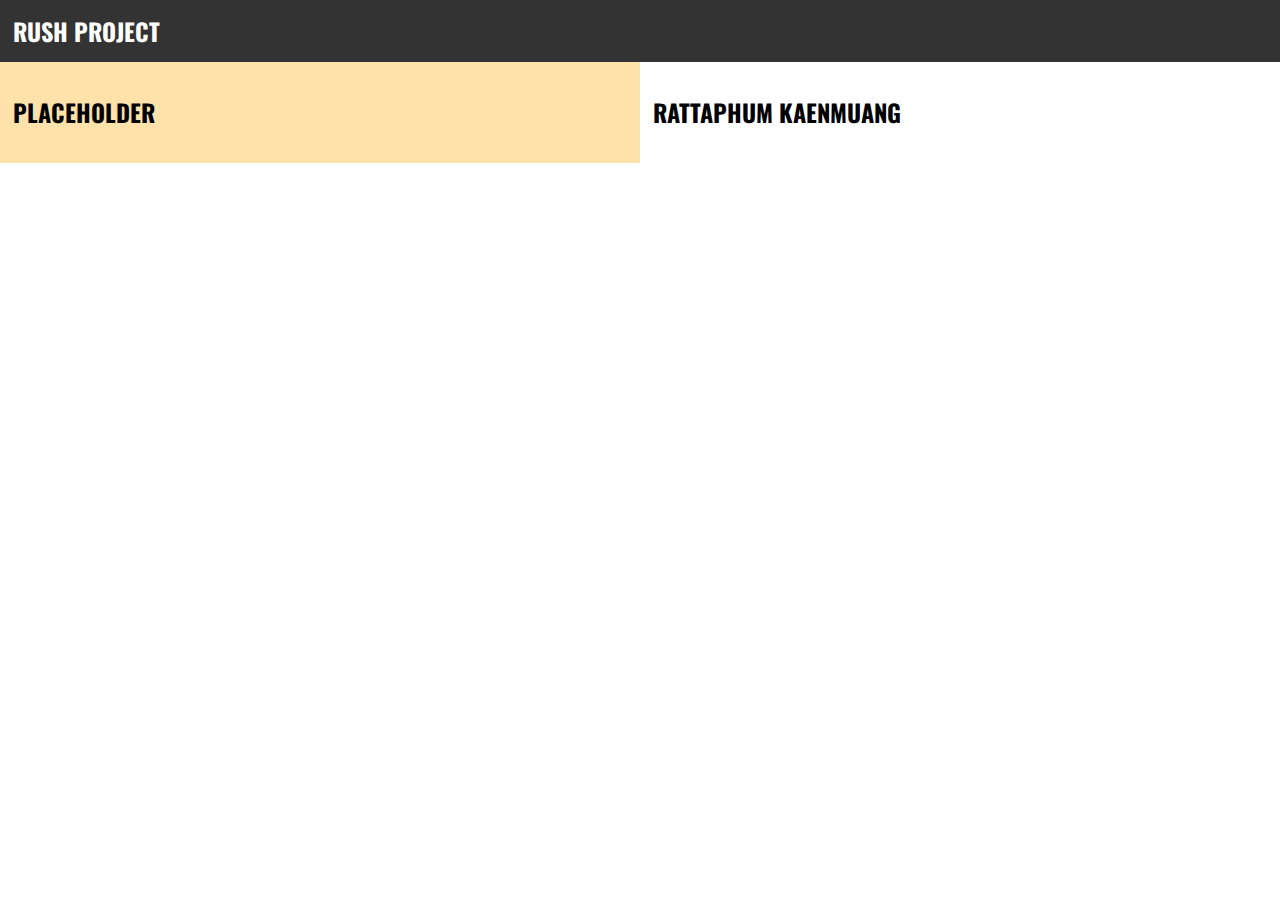
==== index.html @ 893b31ff "init" ====
<!DOCTYPE html>
<html lang="en">
<head>
    <meta charset="UTF-8">
    <meta name="viewport" content="width=device-width, initial-scale=1.0">
    <title>RUSH</title>
    <link rel="stylesheet" href="./css/index.css">
    <link rel="preconnect" href="https://fonts.googleapis.com">
    <link rel="preconnect" href="https://fonts.gstatic.com" crossorigin>
    <link href="https://fonts.googleapis.com/css2?family=Oswald:wght@200..700&display=swap" rel="stylesheet">
</head>
<body>
    <header>
        <h1>RUSH PROJECT</h1>
    </header>
    <section id="main-container">
        <div class="cv-pick-container" id="left-container">
            <h2 class="our-name">
                PLACEHOLDER
            </h2>
        </div>
        <div class="cv-pick-container" id="right-container">
            <h2 class="our-name">
                RATTAPHUM KAENMUANG
            </h2>
        </div>
    </section>
</body>
</html>
---- css/index.css ----
html, body {
    margin: 0;
    padding: 0;
    font-family: "Oswald", serif;
}

header {
    display: flex;
    background-color: #333;
    color: white;
    text-align: center;
    box-sizing: border-box;
}

#main-container {
    display: flex;
    flex-direction: row;
}

#main-container > div {
    flex: 1;
    padding: 1%;
}

header h1 {
    margin: 1%;
    font-size: 1.5em;
}

#left-container {
    background-color: rgb(255, 225, 170);
}
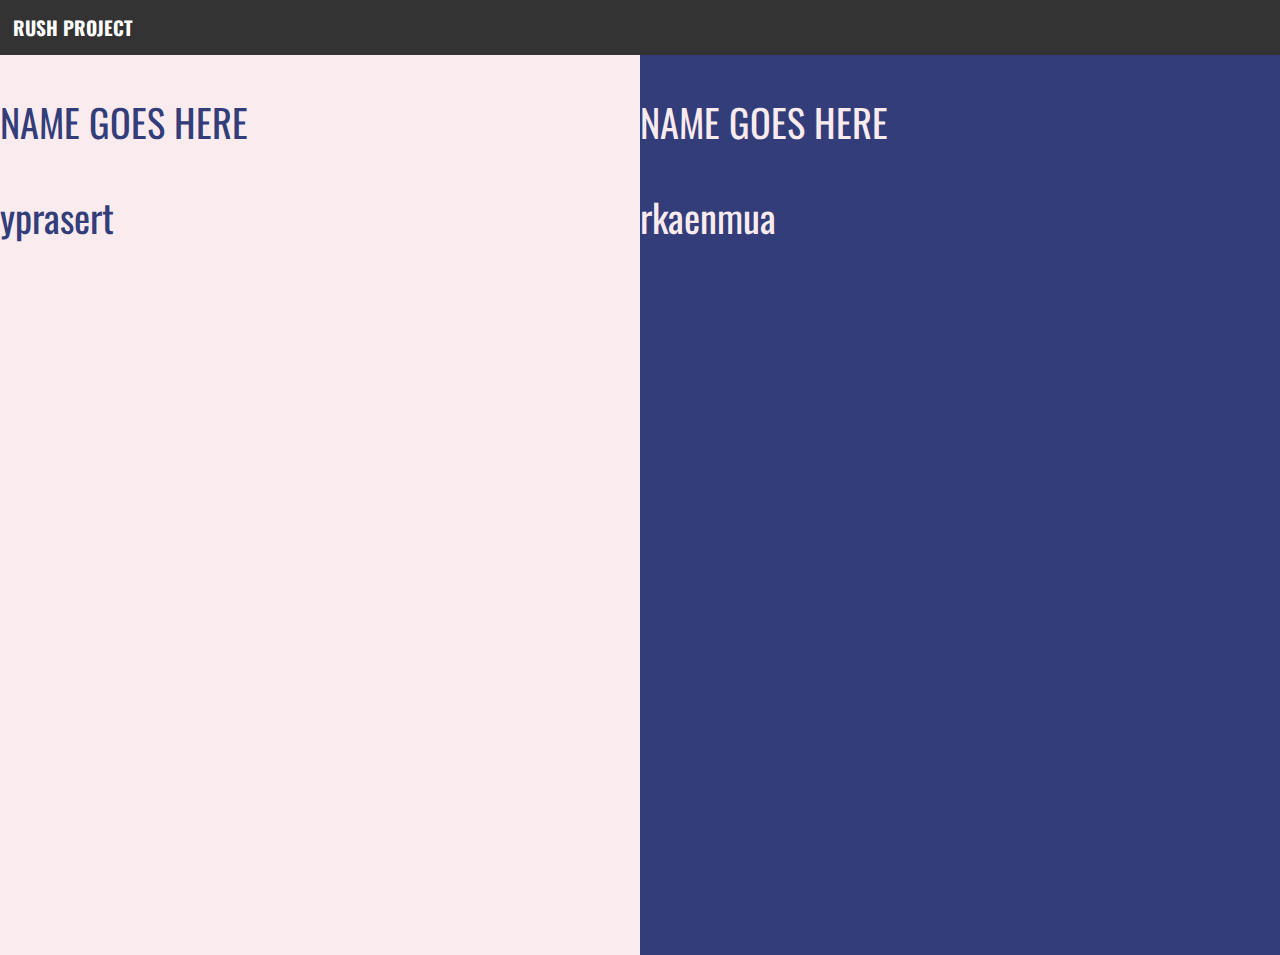
==== commit cff86c6b: "divided homepage in half + onhover effect" ====
--- a/index.html
+++ b/index.html
@@ -14,15 +14,21 @@
         <h1>RUSH PROJECT</h1>
     </header>
     <section id="main-container">
-        <div class="cv-pick-container" id="left-container">
-            <h2 class="our-name">
-                PLACEHOLDER
-            </h2>
+        <div class="cv-container" id="left-container">
+            <p class="our-name">
+                NAME GOES HERE
+            </p>
+            <p class="intra-handle">
+                yprasert
+            </p>
         </div>
-        <div class="cv-pick-container" id="right-container">
-            <h2 class="our-name">
-                RATTAPHUM KAENMUANG
-            </h2>
+        <div class="cv-container" id="right-container">
+            <p class="our-name">
+                NAME GOES HERE
+            </p>
+            <p class="intra-handle">
+                rkaenmua
+            </p>
         </div>
     </section>
 </body>
--- a/css/index.css
+++ b/css/index.css
@@ -1,32 +1,66 @@
-html, body {
+:root {
+    --header-bg-color: #333;
+
+    --light-bg-color: #FAEBEFFF;
+    --dark-bg-color: #333D79FF;
+
+    --font-size-large: 3vw;
+    --font-size-h1: 1.5vw;
+}
+body {
+    position: fixed;
     margin: 0;
     padding: 0;
+    height: 100vh;
     font-family: "Oswald", serif;
+
+    background-color: black;
 }
 
+/*========== Header Section ==========*/
 header {
     display: flex;
+    width: 100vw;
+
     background-color: #333;
     color: white;
-    text-align: center;
-    box-sizing: border-box;
+    z-index: 99999;
+}
+header h1 {
+    margin: 1%;
+    font-size: 1.5vw;
 }
 
+
+/*========== left-right Section ==========*/
+/* parent container */
 #main-container {
     display: flex;
     flex-direction: row;
+    width: 100%;
+    height: 100%;
+}
+#main-container .cv-container {
+    font-size: 3vw;
 }
 
-#main-container > div {
-    flex: 1;
-    padding: 1%;
+/* modify both sides */
+.cv-container {
+    width: 50%;
+    height: 100%;
+    transition: filter 0.3s; 
+}
+.cv-container:hover {
+    cursor: pointer;
+    filter: brightness(0.5);
 }
 
-header h1 {
-    margin: 1%;
-    font-size: 1.5em;
+/* modify each side */
+#left-container { /*background-col and text-col switches places*/
+    background-color: var(--light-bg-color);
+    color: var(--dark-bg-color);
 }
-
-#left-container {
-    background-color: rgb(255, 225, 170);
+#right-container {
+    background-color: var(--dark-bg-color);
+    color: var(--light-bg-color);
 }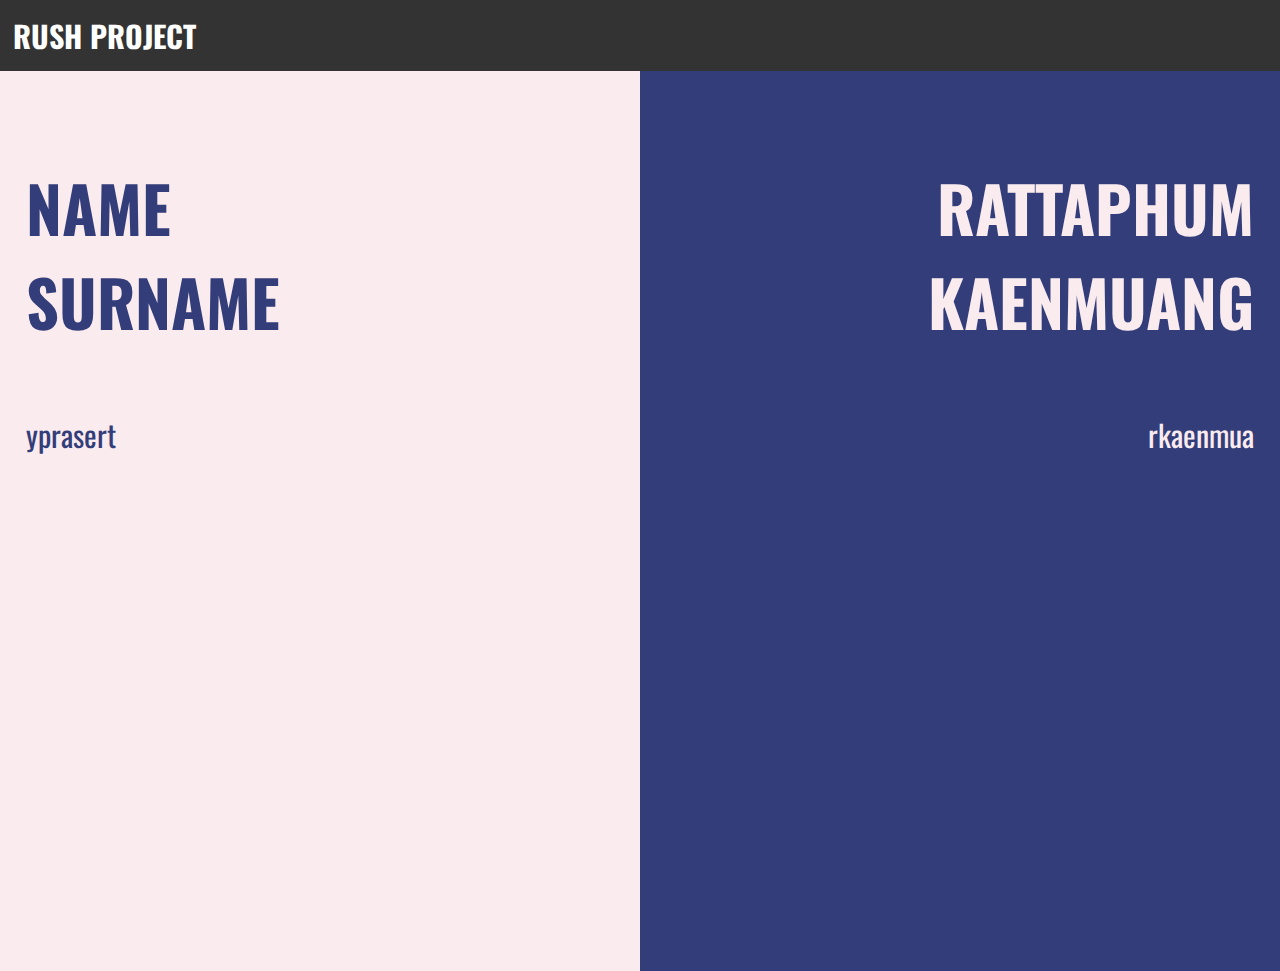
==== commit 4a21f916: "made homepage responsive (AFAIK)" ====
--- a/index.html
+++ b/index.html
@@ -15,16 +15,18 @@
     </header>
     <section id="main-container">
         <div class="cv-container" id="left-container">
-            <p class="our-name">
-                NAME GOES HERE
+            <p class="name">
+                NAME<br>
+                SURNAME
             </p>
             <p class="intra-handle">
                 yprasert
             </p>
         </div>
         <div class="cv-container" id="right-container">
-            <p class="our-name">
-                NAME GOES HERE
+            <p class="name">
+                RATTAPHUM<br>
+                KAENMUANG
             </p>
             <p class="intra-handle">
                 rkaenmua
--- a/css/index.css
+++ b/css/index.css
@@ -1,16 +1,20 @@
+/*========== Root/Body Section ==========*/
 :root {
     --header-bg-color: #333;
 
     --light-bg-color: #FAEBEFFF;
     --dark-bg-color: #333D79FF;
 
-    --font-size-large: 3vw;
-    --font-size-h1: 1.5vw;
+    /*font size               min   preferred max   */
+    --title-font-size:  clamp(30px, 2vw,      300px);
+    --name-font-size:   clamp(35px, 5vw,      400px);
+    --others-font-size: clamp(30px, 1.5vw,    300px);
 }
 body {
     position: fixed;
     margin: 0;
     padding: 0;
+    width: 100vw;
     height: 100vh;
     font-family: "Oswald", serif;
 
@@ -28,7 +32,7 @@
 }
 header h1 {
     margin: 1%;
-    font-size: 1.5vw;
+    font-size: var(--title-font-size);
 }
 
 
@@ -37,22 +41,29 @@
 #main-container {
     display: flex;
     flex-direction: row;
-    width: 100%;
-    height: 100%;
-}
-#main-container .cv-container {
-    font-size: 3vw;
+    width: 100vw;
+    height: 100vh;
 }
 
 /* modify both sides */
 .cv-container {
     width: 50%;
     height: 100%;
-    transition: filter 0.3s; 
+    padding: 2%;
+    transition: filter 0.3s;
+    box-sizing: border-box; 
 }
 .cv-container:hover {
     cursor: pointer;
     filter: brightness(0.5);
+}
+.cv-container .name {
+    font-size: var(--name-font-size);
+    font-weight: bold;
+}
+.cv-container .intra-handle{
+    font-size: var(--others-font-size);
+    margin: 0;
 }
 
 /* modify each side */
@@ -61,6 +72,14 @@
     color: var(--dark-bg-color);
 }
 #right-container {
+    text-align: right;
     background-color: var(--dark-bg-color);
     color: var(--light-bg-color);
+}
+
+#left-container .intra-handle{
+    left: 10px;
+}
+#right-container .intra-handle{
+    right: 10px;
 }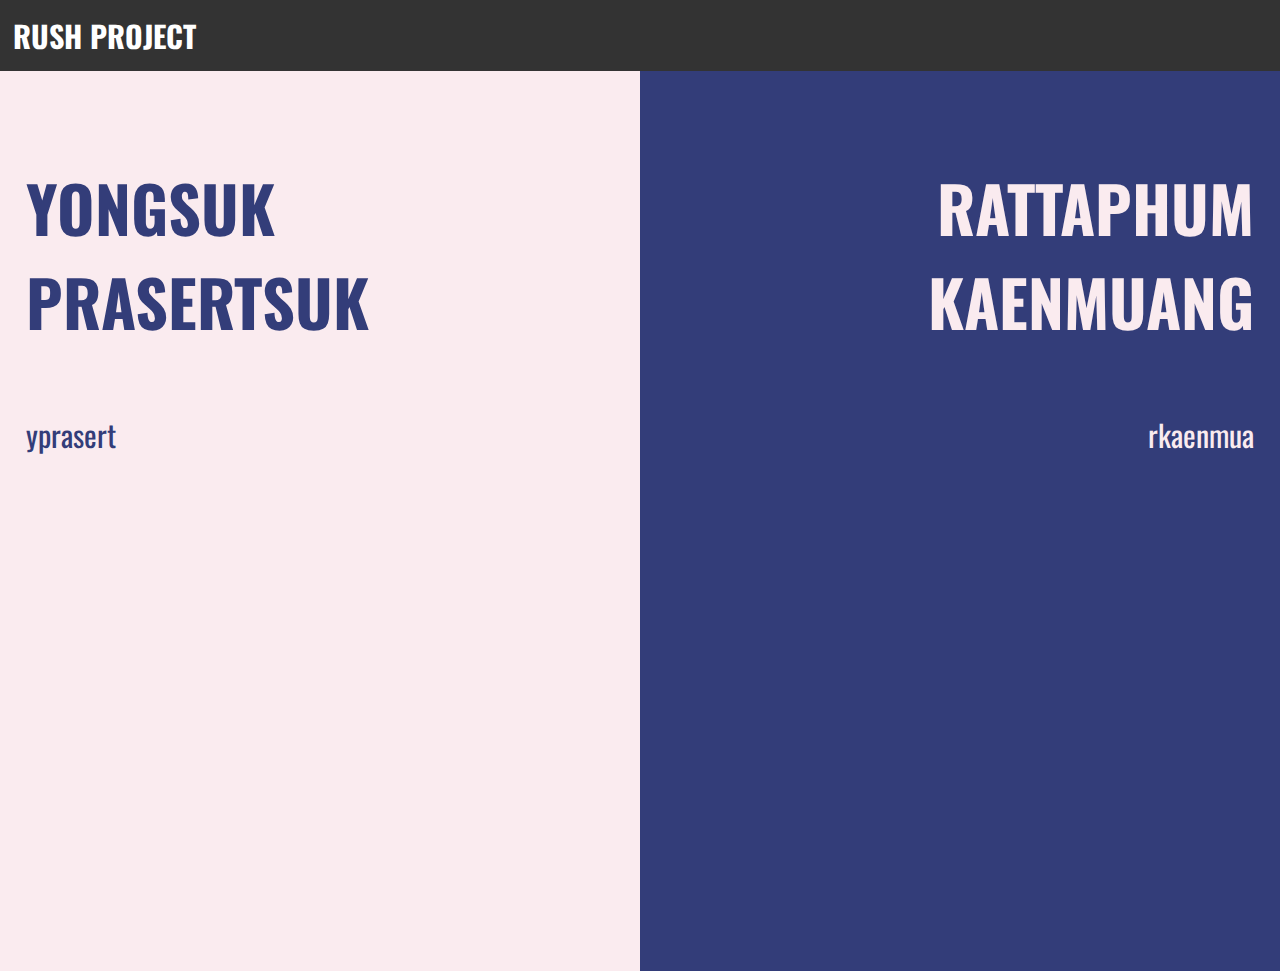
==== commit ff116839: "feat: yprasert" ====
--- a/index.html
+++ b/index.html
@@ -5,9 +5,7 @@
     <meta name="viewport" content="width=device-width, initial-scale=1.0">
     <title>RUSH</title>
     <link rel="stylesheet" href="./css/index.css">
-    <link rel="preconnect" href="https://fonts.googleapis.com">
-    <link rel="preconnect" href="https://fonts.gstatic.com" crossorigin>
-    <link href="https://fonts.googleapis.com/css2?family=Oswald:wght@200..700&display=swap" rel="stylesheet">
+    <script src="https://code.jquery.com/jquery-3.6.0.min.js"></script>
 </head>
 <body>
     <header>
@@ -16,8 +14,8 @@
     <section id="main-container">
         <div class="cv-container" id="left-container">
             <p class="name">
-                NAME<br>
-                SURNAME
+                YONGSUK<br>
+                PRASERTSUK
             </p>
             <p class="intra-handle">
                 yprasert
@@ -33,5 +31,15 @@
             </p>
         </div>
     </section>
+    <script>
+        $(document).ready(function() {
+            $("#left-container").click(function() {
+                window.location.href = "./yprasert.html";
+            });
+            $("#right-container").click(function() {
+                window.location.href = "./cv_rkaenmua.html";
+            });
+        });
+    </script>
 </body>
 </html>--- a/css/index.css
+++ b/css/index.css
@@ -1,3 +1,6 @@
+/* importing fonts */
+@import url('https://fonts.googleapis.com/css2?family=Oswald:wght@200..700&display=swap');
+
 /*========== Root/Body Section ==========*/
 :root {
     --header-bg-color: #333;
